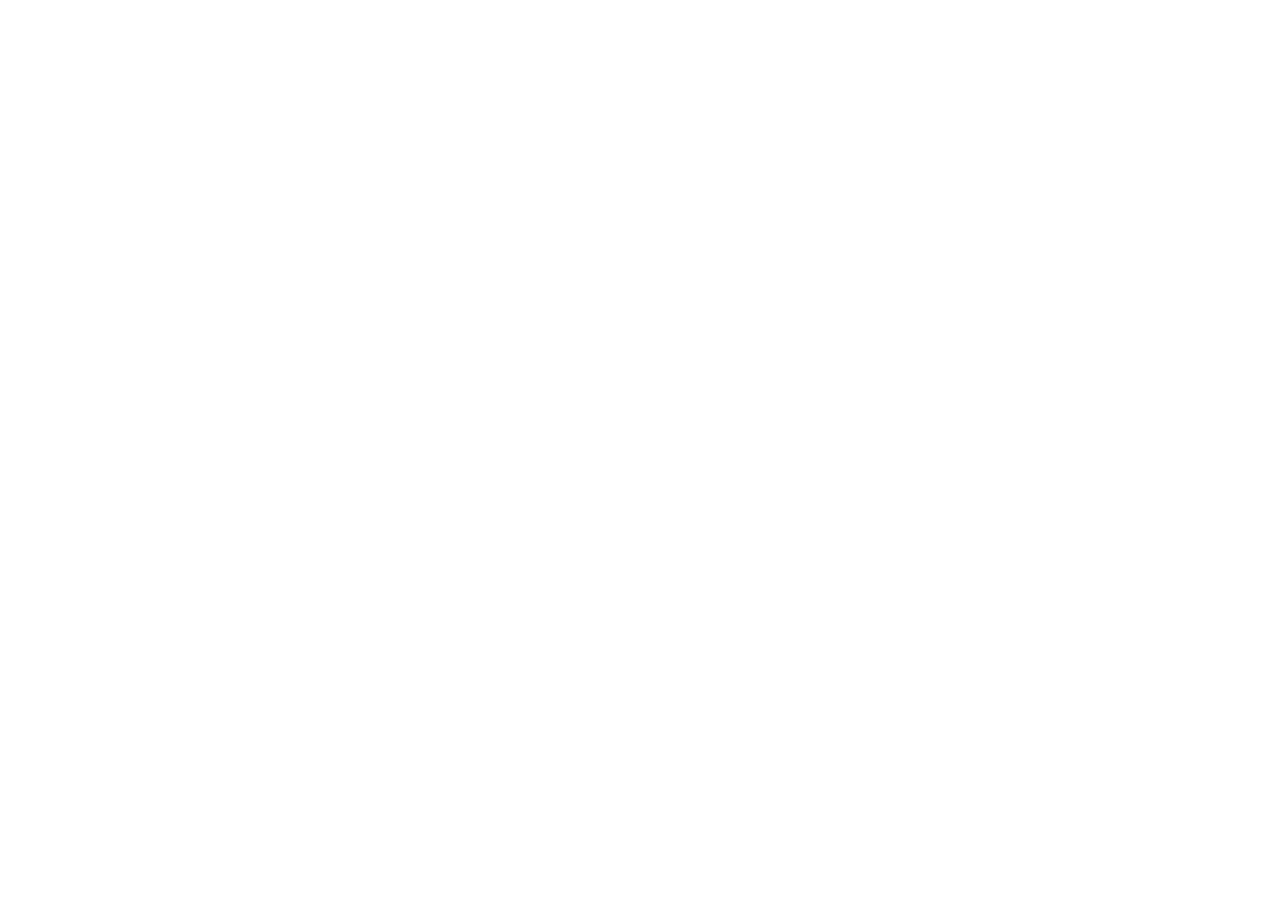
==== crud-project.html @ 0a087b68 "Fik det til at se som det periodisk system Fik tilføjet mange ændring der førte det til endelig at s" ====
<!DOCTYPE html>
<html lang="en">
<head>
    <meta charset="UTF-8">
    <meta http-equiv="X-UA-Compatible" content="IE=edge">
    <meta name="viewport" content="width=device-width, initial-scale=1.0">
    <link rel="stylesheet" href="app.css">
    <title>Document</title>
</head>
<body>
  <main id="main-grid">
    <div class="container">
      <div class="periodic-table"></div>
    </div>
    <dialog id="dialog"></dialog>
    <div id="sidebar"></div>
  </main>
  <script src="script.js"></script>
</body>
</html>
---- app.css ----
.container {
  max-width: 1000px;
  width: 100%;
  padding: 0 5%;
}

.periodic-table {
  display: grid;
  grid-template-columns: repeat(auto-fill, minmax(60px, 1fr));
  grid-template-rows: repeat(auto-fill, minmax(60px, 1fr));
  grid-gap: 5px;
  width: 100%;
  font-size: calc(8px + 0.3vw);
}

.empty-element {
  display: flex;
  flex-direction: column;
  align-items: center;
  justify-content: center;
  border: 1px solid #ccc;
  padding: 5px;
  background-color: #f5f5f5;
  height: calc(2em + 1vw);
}

.hide {
  display: none;
}

.container {
  max-width: 1500px;
  width: 80%;
  padding: 2% 1%; /* Adjust the top and bottom padding as needed */
  margin: 0 auto;
  display: flex;
  justify-content: center;
  align-items: center;
}


.empty-element[data-group][data-period] {
  grid-column: attr(data-group);
  grid-row: attr(data-period);
}

.sidebar {
  position: fixed;
  top: 0;
  right: 0;
  width: 300px;
  height: 100%;
  background-color: #f0f0f0;
  padding: 20px;
  display: flex;
  flex-direction: column;
  gap: 20px;
  transform: translateX(100%);
  transition: transform 0.3s ease;
}

.sidebar.show {
  transform: translateX(0);
}

.toggle-button {
  position: absolute;
  top: 20px;
  left: -50px;
  width: 50px;
  height: 50px;
  background-color: #f0f0f0;
  border: 1px solid #000;
  display: flex;
  align-items: center;
  justify-content: center;
  cursor: pointer;
}

.arrow {
  width: 0;
  height: 0;
  border-left: 5px solid transparent;
  border-right: 5px solid transparent;
  border-top: 5px solid #000;
}

.arrow.up {
  border-top: none;
  border-bottom: 5px solid #000;
}

input[type="text"] {
  width: 100%;
  padding: 5px;
  box-sizing: border-box;
}

button {
  padding: 5px;
}
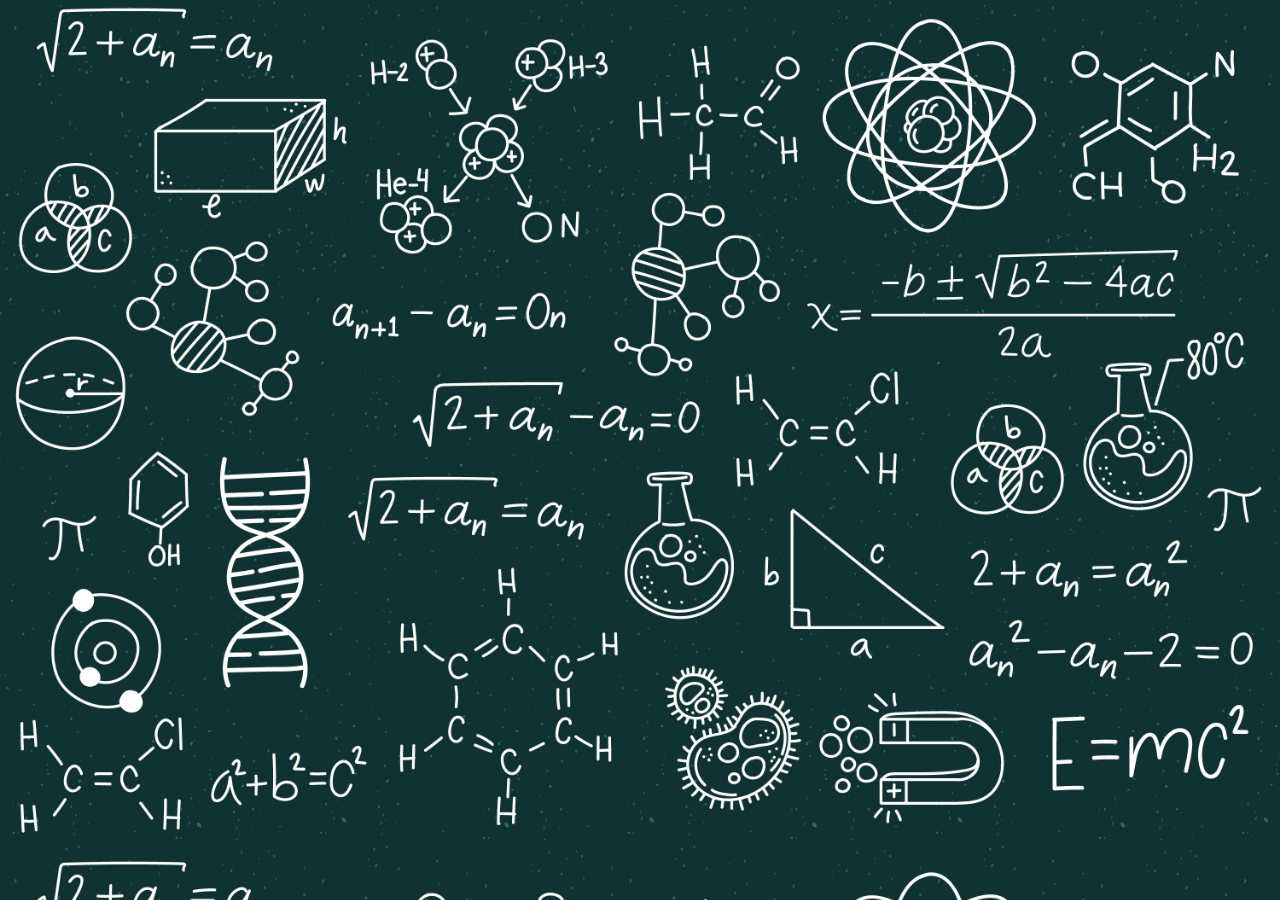
==== commit 5ec9f43a: "Lidt styling til background og tekst" ====
--- a/crud-project.html
+++ b/crud-project.html
@@ -5,16 +5,30 @@
     <meta http-equiv="X-UA-Compatible" content="IE=edge">
     <meta name="viewport" content="width=device-width, initial-scale=1.0">
     <link rel="stylesheet" href="app.css">
+    <link rel="shortcut icon" href="#" type="image/x-icon">
     <title>Document</title>
 </head>
 <body>
-  <main id="main-grid">
+
     <div class="container">
       <div class="periodic-table"></div>
     </div>
-    <dialog id="dialog"></dialog>
-    <div id="sidebar"></div>
-  </main>
+      <dialog id="dialog"></dialog>
+        <div id="sidebar"></div>
+          <dialog id="note-view"></dialog>
+
+    <dialog id="detail-view">
+      <section id="detail-view-container">
+          <div id="content-grid">
+            <button class="detail-view-options-button" id="detail-view-description-button">Description</button>
+              <button class="detail-view-options-button" id="detail-view-properties-button">Properties</button>
+                <button class="detail-view-options-button" id="detail-view-notes-button">Notes</button>
+                  <div id="detail-view-element"></div>
+          </div>  
+        <section id="detail-view-display">
+        </section>
+      </section>
+    </dialog>
   <script src="script.js"></script>
 </body>
 </html>
--- a/app.css
+++ b/app.css
@@ -1,3 +1,24 @@
+@import url('https://fonts.googleapis.com/css2?family=Spinnaker&display=swap');
+
+/* overall styling */
+
+:root {
+    --gap: 2px;
+    --element-size: 6vw;
+    --color: #2f3191;
+    --blue: #2f3191;
+    --white: #fff;
+    --font-family: 'Spinnaker', sans-serif;
+}
+
+body {
+  font-family: 'Spinnaker', sans-serif;
+  font-size: 19px;
+  color: rgb(255, 252, 252);
+  background-image: url(images/3659672.png);
+  background-size: cover;
+}
+
 .container {
   max-width: 1000px;
   width: 100%;
@@ -8,7 +29,7 @@
   display: grid;
   grid-template-columns: repeat(auto-fill, minmax(60px, 1fr));
   grid-template-rows: repeat(auto-fill, minmax(60px, 1fr));
-  grid-gap: 5px;
+  grid-gap: 3px;
   width: 100%;
   font-size: calc(8px + 0.3vw);
 }
@@ -16,12 +37,34 @@
 .empty-element {
   display: flex;
   flex-direction: column;
-  align-items: center;
   justify-content: center;
-  border: 1px solid #ccc;
-  padding: 5px;
-  background-color: #f5f5f5;
-  height: calc(2em + 1vw);
+  align-items: center;
+  width: 60px;
+  height: 55px;
+  background-color: var(--blue);
+  border: 1.5px solid var(--blue);
+  font-size: 10px;
+  cursor: pointer;
+}
+
+.element-name-main-view  {
+  font-size: 8px;
+  font-weight: normal;
+}
+
+.element-number-main-view {
+  font-size: 10px;
+}
+
+.element-symbol-main-view  {
+  font-size: 20px;
+  font-weight: bold;
+}
+
+.element-mass-main-view  {
+  font-size: 9px;
+  margin-bottom: 1px;
+  font-weight: bold;
 }
 
 .hide {
@@ -30,9 +73,9 @@
 
 .container {
   max-width: 1500px;
-  width: 80%;
-  padding: 2% 1%; /* Adjust the top and bottom padding as needed */
-  margin: 0 auto;
+  width: 100%;
+  padding: 1% 1%; /* Adjust the top and bottom padding as needed */
+  margin: 0 auto; /* Change margin to remove large gap */
   display: flex;
   justify-content: center;
   align-items: center;
@@ -43,15 +86,70 @@
   grid-column: attr(data-group);
   grid-row: attr(data-period);
 }
+
+/* inputform styling */
+
+section {
+  background-color: var(--white);
+  border: 4px solid #2f3191;
+  margin: 100px;
+  padding: 4em 4em 4em 4em;
+  text-align: center;
+  align-items: center;
+}
+
+.button {
+  font-weight: 300;
+  font-size: 1.2em;
+  text-align: center;
+  cursor: pointer;
+  border: none;
+  border-radius: 0;
+  color: var(--blue);
+  background-color: var(--white);
+  border: 2px solid var(--blue);
+  border-radius: 50%;
+  letter-spacing: 0.05em;
+  text-transform: uppercase;
+  padding: 1em 0.5em;
+  width: 13.5%;
+  max-width: 380px;
+}
+
+button:hover {
+  background-color: var(--blue);
+  color: var(--white);
+}
+
+
+input {
+  margin: 0.5em auto; /* reduce margin */
+  width: 100%;
+  max-width: 350px;
+  padding: 1em;
+  box-sizing: border-box;
+  border: none;
+  border-bottom: 2px solid #2f3191;
+  background: var(--white);
+  color: var(--blue);
+}
+
+
+.element-number {
+  font-size: 5em;
+  color: var(--blue);
+}
+
+/* sidebar styling */
 
 .sidebar {
   position: fixed;
   top: 0;
   right: 0;
-  width: 300px;
-  height: 100%;
+  width: 200px;
+  height: 80%;
   background-color: #f0f0f0;
-  padding: 20px;
+  padding: 12px;
   display: flex;
   flex-direction: column;
   gap: 20px;
@@ -59,22 +157,26 @@
   transition: transform 0.3s ease;
 }
 
+
 .sidebar.show {
   transform: translateX(0);
+  background-image: url(images/06.png);
+  background-size:contain;
 }
 
 .toggle-button {
   position: absolute;
-  top: 20px;
+  top: 1px;
   left: -50px;
   width: 50px;
   height: 50px;
-  background-color: #f0f0f0;
-  border: 1px solid #000;
+  background-color: #debebe;
+  border: 2px solid #000;
   display: flex;
   align-items: center;
   justify-content: center;
   cursor: pointer;
+  border-radius: 10px;
 }
 
 .arrow {
@@ -94,8 +196,177 @@
   width: 100%;
   padding: 5px;
   box-sizing: border-box;
+  background-color: #d5e1a4;
+  font-family:Georgia, 'Times New Roman', Times, serif;
+  font-size: 0.8em;
+  
+                                                
 }
 
 button {
   padding: 5px;
-}
+  background-color: #d5e1a4;
+}
+
+.lanthanide {
+  background-color: #ffc0cb;
+}
+
+.actinide {
+  background-color: #dcdc50;
+}
+
+.diatomic-nonmetal {
+  background-color: #ff6666;
+}
+
+.noble-gas {
+  background-color: #00cc99;
+}
+
+.alkaline-earth-metal {
+  background-color: #3399ff;
+}
+
+.metalloid {
+  background-color: #ff9933;
+}
+
+.polyatomic-nonmetal {
+  background-color: #cc99cc;
+}
+
+.alkali-metal {
+  background-color: #cccccc;
+}
+
+.post-transition-metal {
+  background-color: #cc9966;
+}
+
+.unknown {
+  background-color: #ffffff;
+}
+
+.probably-transition-metal {
+  background-color: #99ccff;
+}
+
+.transition-metal {
+  background-color: #99ccff;
+}
+
+/* detail-view html test */
+
+#detail-view {
+  width: 1500px;
+  margin-top: 388px;
+}
+
+#detail-view::backdrop{
+  opacity: 0;
+}
+
+#detail-view-container {
+    display: grid;
+    width: 98%;
+    height: 350px;
+    grid-column-gap: 0px;
+    grid-row-gap: 2px;
+    grid-template-columns: 1fr 2fr;
+    grid-template-rows: auto;
+    border: none;
+    margin: 0px;
+    padding: 5px;
+    
+}
+
+#detail-view-options {
+  width: 100%;
+  height: 200px;
+  margin: 2px 2px 2px 2px;
+}
+
+
+#detail-view-display {
+  border: 2px solid #000;
+  width: 30,5%;
+  height: 223.5px;
+  border: 2px solid #000;
+  margin: 2px 2px 2px 2px;
+}
+
+#content-grid {
+  display: grid;
+  grid-column-gap: 0px;
+  grid-row-gap: 2px;
+  grid-template-rows: 1fr 1fr 1fr 5fr;
+  grid-template-columns: auto;
+
+  margin: 0px;
+  padding: 2px;
+}
+
+.detail-view-options-button {
+  width: 100%;
+  height: 20px;
+  justify-content: center;
+  align-items: center;
+  margin: 0;
+  padding: 20px;
+  border: 2px solid #000;
+  font-family: 'Spinnaker', sans-serif;
+  background-color: var(--white);
+}
+
+#detail-view-element {
+  border: 2px solid #000;
+}
+
+.search-results-container {
+  display: flex;
+  flex-wrap: wrap;
+  gap: 10px;
+  justify-content: space-evenly;
+}
+
+.checkboxes-container {
+  display: flex;
+  flex-wrap: wrap;
+  gap: 10px;
+  margin-bottom: 10px;
+}
+
+.checkbox-wrapper {
+  display: flex;
+  align-items: center;
+}
+
+.sort-buttons-container {
+  display: flex;
+  gap: 10px;
+  margin-bottom: 10px;
+}
+
+button.sort-alphabetically-button,
+button.sort-numerically-button {
+  font-weight: 300;
+  font-size: 1em;
+  text-align: center;
+  cursor: pointer;
+  border: none;
+  border-radius: 0;
+  color: var(--blue);
+  background-color: var(--white);
+  border: 2px solid var(--blue);
+  border-radius: 5px;
+  letter-spacing: 0.05em;
+  text-transform: uppercase;
+  padding: 5px 10px;
+}
+
+button.sort-alphabetically-button:hover,
+button.sort-numerically-button:hover {
+  background-color: var(--blue);
+  color: var(--white);
+}
